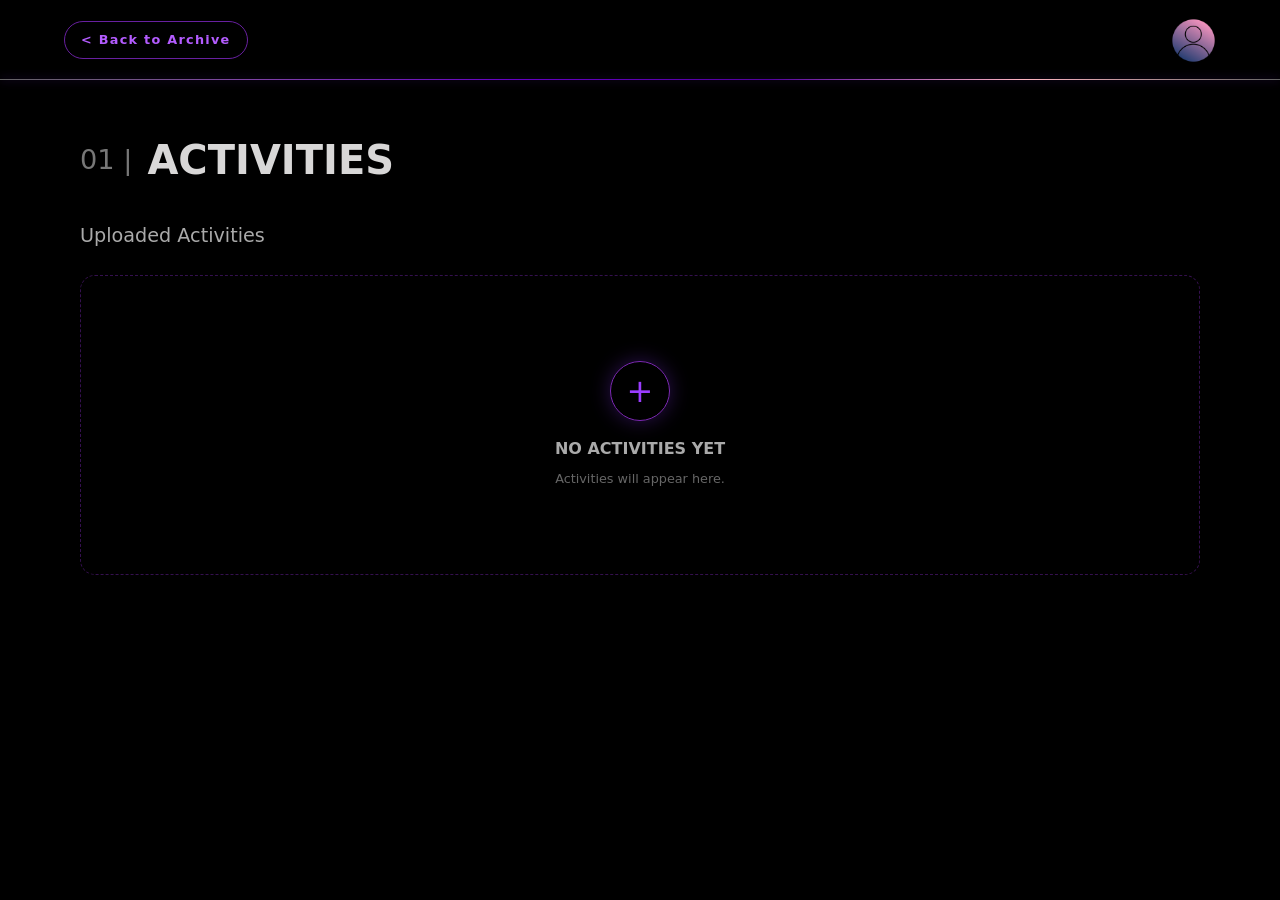
==== activities.html @ f76e68c5 "Upload for website" ====
<!DOCTYPE html>
<html lang="en">
<head>
    <meta charset="UTF-8">
    <meta name="viewport" content="width=device-width, initial-scale=1.0">
    <title>Activities | Racelis Portfolio</title>

    <link rel="stylesheet" href="style.css">
    <link rel="stylesheet" href="archive.css">
    <link rel="stylesheet" href="https://unpkg.com/aos@next/dist/aos.css" />
</head>

<body>

    <div class="activities-page">

        <header data-aos="fade-down" data-aos-duration="1500" class="front-header">

            <a href="archive.html" class="back-button">< Back to Archive</a>

        <img data-aos="fade-up" data-aos-anchor-placement="top-bottom" data-aos-duration="1600"
            src="images/profile-button.png"
            alt="Profile"
            class="profile-button"
            id="openProfile">

        </header>

        <main class="files-main">

            <div class="files-heading">

                <div data-aos="fade-down" data-aos-duration="1700" class="files-title">

                    <p>01  |</p>

                    <h1>ACTIVITIES</h1>

                </div>
            </div>

            <div data-aos="fade-down" data-aos-duration="2000" class="file-toolbar">

                <p>Uploaded Activities</p>

            </div>

            <div id="fileList" class="file-grid"></div>

            <div
                id="emptyState"
                class="empty-state"
                data-aos="fade-up"
                data-aos-duration="1500"
                data-aos-offset="0">

                <div
                    class="empty-icon"
                    data-aos="zoom-in"
                    data-aos-delay="300"
                    data-aos-duration="1000"
                    data-aos-offset="0">
                    +
                </div>

                <h2
                    data-aos="fade-up"
                    data-aos-delay="500"
                    data-aos-duration="1000"
                    data-aos-offset="0">
                    NO ACTIVITIES YET
                </h2>

                <p
                    data-aos="fade-up"
                    data-aos-delay="700"
                    data-aos-duration="1000"
                    data-aos-offset="0">
                    Activities will appear here.
                </p>

            </div>

        </main>
    </div>

    <!-- STUDENT PROFILE POPUP -->

        <div class="profile-overlay" id="profileOverlay">

            <div class="profile-popup">

                <button
                    class="profile-close"
                    id="closeProfile">×</button>

                <div class="profile-popup-header">
                    <span class="profile-status"></span>
                    DIGITAL STUDENT PROFILE
                </div>

                <div class="profile-popup-content">

                    <!-- PHOTO -->

                    <div class="profile-photo">
                        <img
                            src="images/profile.png"
                            alt="Profile Photo">
                    </div>


                    <!-- INFORMATION -->

                    <div class="profile-details">

                        <p class="profile-small-title">STUDENT PROFILE</p>

                        <h2>MARY ANNE P. RACELIS</h2>

                        <p class="student-number">
                            STUDENT NO. 202410141
                        </p>

                        <!-- PROFILE -->

                        <div class="profile-section">

                            <h3>PROFILE</h3>

                            <p>
                                I am currently a student at the Cavite State University--Silang Campus.
                                I'm taking BS in Computer Science.
                                I am currently interested in front-end design, game development, and robotics.
                                I want to be rich and live in the province when I retire.
                            </p>

                        </div>


                        <!-- CONTACT -->

                        <div class="profile-section">

                            <h3>CONTACT</h3>

                            <div class="profile-contacts">

                            <a href="mailto:maryanne.racelis@cvsu.edu.ph">
                                <img
                                    class="contact-icon"
                                    src="images/mail.png"
                                    alt="Email">

                                <span>maryanne.racelis@cvsu.edu.ph</span>
                            </a>


                            <a href="https://github.com/maryanneeewithe-afk" target="_blank">
                                <img
                                    class="contact-icon"
                                    src="images/github.png"
                                    alt="GitHub">

                                <span>GitHub</span>
                            </a>

                            </div>
                        </div>
                    </div>
                </div>

                <!-- DOCUMENT -->

                <div class="profile-documents">

                    <div class="profile-document-card">

                        <div class="profile-document-icon">
                            <img
                                src="images/document.png"
                                alt="Certificate of Enrollment">
                        </div>

                        <div class="profile-document-info">
                            <strong>CERTIFICATE OF ENROLLMENT</strong>
                            <span> A.Y. 2026 - 2027</span>
                            <span>1st Semester</span>
                        </div>


                    <a
                        href="documents/Certificate-of-enrollment.pdf"
                        target="_blank"
                        rel="noopener noreferrer"
                        class="profile-view-document">

                        VIEW DOCUMENT
                    </a>

                    </div>
                </div>
            </div>
        </div>

    <script src="https://unpkg.com/aos@next/dist/aos.js"></script>
    <script>
    AOS.init({
        duration: 1500,
        once: false
    });
    </script>

    <script src="archive.js"></script>

    <script>

        document.addEventListener(
            "DOMContentLoaded",
            function () {


                /* FIND PROFILE BUTTON */

                const openProfile =
                    document.getElementById(
                        "openProfile"
                    );


                /* FIND CLOSE BUTTON */

                const closeProfile =
                    document.getElementById(
                        "closeProfile"
                    );


                /* FIND POPUP */

                const profileOverlay =
                    document.getElementById(
                        "profileOverlay"
                    );

                openProfile.addEventListener(
                    "click",
                    function () {

                        profileOverlay.classList.add(
                            "active"
                        );

                    }
                );

                closeProfile.addEventListener(
                    "click",
                    function () {

                        profileOverlay.classList.remove(
                            "active"
                        );

                    }
                );

                profileOverlay.addEventListener(
                    "click",
                    function (event) {

                        if (
                            event.target ===
                            profileOverlay
                        ) {

                            profileOverlay.classList.remove(
                                "active"
                            );

                        }

                    }
                );


                document.addEventListener(
                    "keydown",
                    function (event) {

                        if (
                            event.key === "Escape"
                        ) {

                            profileOverlay.classList.remove(
                                "active"
                            );

                        }

                    }
                );


            }
        );

    </script>

</body>
</html>
---- style.css ----
* {
    margin: 0;
    padding: 0;
    box-sizing: border-box;
}

body {
    font-family: System-ui, -apple-system, BlinkMacSystemFont, 'Segoe UI', Roboto, Oxygen, Ubuntu, Cantarell, 'Open Sans', 'Helvetica Neue', sans-serif;
    background-color: black;
    color: #e7e7e7;
    min-height: 100vh;
    line-height: 1.5;
}

/* GRADIENT AND LAYER BLUR EFFECT */
.image-gradient {
    position: absolute;
    top: 0;
    right: 0;
    opacity: 0.5;
    z-index: -1;
}

.layer-blur {
    height: 0;
    width: 30rem;
    position: absolute;
    top: 20%;
    right: 0;
    box-shadow: 0 0 700px 15px white;
    rotate: -30deg;
    z-index: -1;
}

/* CONTAINER */
.container {
    width: 100%;
    margin: 0 auto;
    padding: 0 2rem;
    position: relative;
    overflow: hidden;
}

/* HEADER */
header {
    display: flex;
    justify-content: space-between;
    align-items: center;
    padding: 1rem 5rem;
}

header h1 {
    margin: 0;
    font-size: 2rem;
    font-weight: 400;
}

.front-header {
    height: 80px;
    display: flex;
    align-items: center;
    justify-content: space-between;
    padding: 0 4rem;
    position: relative;
}

.front-header::after {
    content: "";
    position: absolute;
    left: 0;
    bottom: 0;
    width: 0;
    height: 1px;
    background: linear-gradient(to right, #656565, #7f42a7, #6600c5, #5300a0, lightpink, #656565);
    box-shadow: 0 0 8px rgba(139, 53, 255, 0.5);
    animation: headerLine 3.5s ease forwards;
}

@keyframes headerLine {
    from {
        width: 0;
    }
    to {
        width: 100%;
    }
}

/* MAIN CONTENT */
main {
    display: flex;
    flex-direction: column;
    justify-content: center;
    min-height: calc(90vh - 6rem);
}

.content {
    max-width: 40rem;
    margin-left: 10%;
    z-index: 999;
}

.tag-box {
    position: relative;
    width: 18rem;
    height: 2.5rem;
    border-radius: 50px;
    background: linear-gradient(to right, #656565, #7f42a7, #6600c5, #5300a0, #757575, #656565);
    background-size: 200%;
    animation: animationGradient 2.5s linear infinite;
    box-shadow: 0 0 15px rgba(255, 255, 255, 0.3);
}

@keyframes animationGradient {
    to {
        background-position: 200%;
    }
}
.tag-box .tag {
    position: absolute;
    inset: 3px 3px 3px 3px;
    background-color: black;
    border-radius: 30px;
    display: flex;
    align-items: center;
    justify-content: center;
    transition: 0.5s ease;
}

.content h1 {
    font-size: 4rem;
    font-weight: 600;
    letter-spacing: 0.1rem;
    margin: 2.3rem 0;
    line-height: 1;
    text-shadow: 0 0 10px rgba(128, 128, 128, 0.418);
}

.description {
    font-size: 1.2rem;
    letter-spacing: 0.05rem;
    max-width: 35rem;
    color: gray;
}

/* BUTTONS */
.buttons {
    display: flex;
    gap: 1rem;
    margin-top: 3rem;
}

.btn-get-started {
    text-decoration: none;
    color: white;
    border: 2px solid #4b4a4a;
    padding: 0.7rem 1.2rem;
    border-radius: 50px;
    font-size: 1rem;
    font-weight: 350;
    letter-spacing: 0.1em;
    transition: background-color 0.3s ease;
    width: 10rem;
    display: inline-flex;
    align-items: center;
    justify-content: center;
}

.btn-get-started:hover {
    background: #a7a7a71a;
    color: white;
}

.profile-button {
    width: 45px;
    height: auto;
    cursor: pointer;
    z-index: 999;
    transition:
        transform 0.3s ease,
        filter 0.3s ease;
}

.profile-button:hover {
    transform: translateY(-2px);
    filter:
        drop-shadow(0 0 8px rgba(57, 53, 63, 0.842))
}

/* ROBOT 3D IMAGE */
.robot-3d {
    position: absolute;
    top: -15%;
    right: -22%;
}

/* STUDENT PROFILE POPUP */
.profile-overlay {
    position: fixed;
    inset: 0;
    display: flex;
    align-items: center;
    justify-content: center;
    padding: 30px;
    background: rgba(0, 0, 0, 0.65);
    backdrop-filter: blur(8px);
    opacity: 0;
    visibility: hidden;
    transition:
        opacity 0.35s ease,
        visibility 0.35s ease;
    z-index: 9999;
}

/* OPEN STATE */
.profile-overlay.active {
    opacity: 1;
    visibility: visible;
}

/* PROFILE POPUP */
.profile-popup {
    position: relative;
    width: 850px;
    max-width: 95vw;
    max-height: 90vh;
    overflow: hidden;
    background: #050505;
    border: 1px solid #6d22a8;
    border-radius: 14px;
    box-shadow:
        0 0 15px rgba(139, 53, 255, 0.45),
        0 0 50px rgba(139, 53, 255, 0.18);
    transform:
        scale(0.92)
        translateY(20px);
    transition: transform 0.4s ease;
}

/* OPEN ANIMATION */
.profile-overlay.active
.profile-popup {
    transform:
        scale(1)
        translateY(0);
}

/* ANIMATED PURPLE BORDER */
.profile-popup::before {
    content: "";
    position: absolute;
    inset: -1px;
    border-radius: 15px;
    padding: 1px;
    background:
        linear-gradient(
            90deg,
            #656565,
            #7f42a7,
            #6600c5,
            #5300a0,
            #757575,
            #656565
        );
    background-size: 200%;
    animation: profileBorder 2.5s linear infinite;
    pointer-events: none;

    -webkit-mask:
        linear-gradient(#fff 0 0) content-box,
        linear-gradient(#fff 0 0);

    mask:
        linear-gradient(#fff 0 0) content-box,
        linear-gradient(#fff 0 0);

    -webkit-mask-composite: xor;
    mask-composite: exclude;
}

@keyframes profileBorder {
    to {
        background-position: 200%;
    }
}

/* CLOSE BUTTON */
.profile-close {
    position: absolute;
    top: 15px;
    right: 18px;
    width: 30px;
    height: 30px;
    border: none;
    background: transparent;
    color: #888;
    font-size: 24px;
    cursor: pointer;
    z-index: 5;
    transition: 0.3s ease;
}

.profile-close:hover {
    color: #ff5c5c;
    text-shadow: 0 0 3px #ff3535;
    transform: rotate(90deg);
}

/* HEADER */
.profile-popup-header {
    height: 55px;
    display: flex;
    align-items: center;
    padding: 0 25px;
    border-bottom: 1px solid rgba(139, 53, 255, 0.25);
    color: #b45cff;
    font-size: 12px;
    letter-spacing: 0.1rem;
}

.profile-status {
    width: 7px;
    height: 7px;
    margin-right: 10px;
    border-radius: 50%;
    background: #8b35ff;
    box-shadow: 0 0 10px #8b35ff;
}

/* PROFILE CONTENT */
.profile-popup-content {
    display: flex;
    gap: 30px;
    padding: 30px;
}

/* PHOTO */
.profile-photo {
    width: 170px;
    height: 210px;
    flex-shrink: 0;
    overflow: hidden;
    border: 1px solid #8d8d8d67;
    border-radius: 10px;
    box-shadow: 0 0 15px rgba(139, 53, 255, 0.3);
}

.profile-photo img {
    width: 100%;
    height: 100%;
    object-fit: cover;
    display: block;
}

/* DETAILS */
.profile-details {
    flex: 1;
}

.profile-small-title {
    color: #8b35ff;
    font-size: 10px;
    letter-spacing: 0.12rem;
}

.profile-details h2 {
    margin-top: 5px;
    font-size: 26px;
    font-weight: 500;
}

.student-number {
    margin-top: 3px;
    color: #cecece;
    font-size: 11px;
}

/* SECTIONS */
.profile-section {
    margin-top: 20px;
}

.profile-section h3,
.profile-documents > h3 {
    color: #b1b0b3;
    font-size: 12px;
    letter-spacing: 0.08rem;
}

.profile-section p {
    margin-top: 8px;
    max-width: 500px;
    color: #999;
    font-size: 11px;
    line-height: 1.7;
}

/* CONTACT */
.profile-contacts {
    display: flex;
    gap: 25px;
    margin-top: 10px;
}

.profile-contacts a {
    display: flex;
    align-items: center;
    gap: 8px;
    color: #aaa;
    text-decoration: none;
    font-size: 11px;
    transition: 0.3s ease;
}

.profile-contacts a:hover {
    color: #b45cff;
}

.profile-contacts img {
    width: 18px;
    height: 18px;
    object-fit: contain;
}

/* DOCUMENTS */
.profile-documents {
    padding: 0 30px 30px;
}

.profile-documents > h3 {
    margin-bottom: 10px;
}
 
/* DOCUMENT CARD */
.profile-document-card {
    display: flex;
    align-items: center;
    gap: 15px;
    min-height: 85px;
    padding: 12px;
    border: 1px solid rgba(111, 111, 112, 0.35);
    border-radius: 8px;
    transition: 0.3s ease;
}

/* DOCUMENT ICON */
.profile-document-icon {
    width: 75px;
    height: 60px;
    display: flex;
    align-items: center;
    justify-content: center;
    flex-shrink: 0;
    border: 1px solid rgba(139, 53, 255, 0.3);
    border-radius: 6px;
    overflow: hidden;
}

.profile-document-icon img {
    width: 45px;
    height: 45px;
    object-fit: contain;
}


/* DOCUMENT INFORMATION */
.profile-document-info {
    flex: 1;
    display: flex;
    flex-direction: column;
    gap: 3px;
}

.profile-document-info strong {
    font-size: 11px;
    font-weight: 500;
}

.profile-document-info span {
    color: #777;
    font-size: 9px;
}


/* VIEW DOCUMENT */
.profile-view-document {
    display: inline-flex;
    align-items: center;
    justify-content: center;
    flex: 0 0 130px;
    width: 130px;
    height: 32px;
    padding: 0;
    border: 1px solid #757475;
    border-radius: 25px;
    background: transparent;
    color: #d7d7d8;
    text-decoration: none;
    font-size: 9px;
    font-weight: 500;
    white-space: nowrap;
    box-sizing: border-box;
    transition: all 0.3s ease;
}

.profile-view-document:hover {
    background: #3d3d3d2f;
    color: white;
    box-shadow: 0 0 4px rgba(109, 109, 109, 0.144);
    transform: translateY(-2px);
}
---- archive.css ----
* {
    margin: 0;
    padding: 0;
    box-sizing: border-box;
}

body {
    font-family: System-ui, -apple-system, BlinkMacSystemFont, 'Segoe UI', Roboto, Oxygen, Ubuntu, Cantarell, 'Open Sans', 'Helvetica Neue', sans-serif;
    background-color: black;
    color: #e7e7e7;
    min-height: 100vh;
    line-height: 1.5;
}

/* GRADIENT AND LAYER BLUR EFFECT */
.image-gradient {
    position: absolute;
    top: 0;
    right: 0;
    opacity: 0.5;
    z-index: -1;
}

.layer-blur {
    height: 0;
    width: 30rem;
    position: absolute;
    top: 20%;
    right: 0;
    box-shadow: 0 0 700px 15px white;
    rotate: -30deg;
    z-index: -1;
}

/* DIGITAL ARCHIVE */
.archive-page {
    min-height: 100vh;
    background: transparent;
    color: #e7e7e7;
    position: relative;
    overflow: visible;
}

/* HEADER */
.archive-header {
    height: 80px;
    display: flex;
    align-items: center;
    justify-content: space-between;
    padding: 0 4rem;
    position: relative;
}

.archive-header::after {
    content: "";
    position: absolute;
    left: 0;
    bottom: 0;
    width: 0;
    height: 1px;
    background: linear-gradient(to right, #656565, #7f42a7, #6600c5, #5300a0, lightpink, #656565);
    box-shadow: 0 0 8px rgba(139, 53, 255, 0.5);
    animation: headerLine 3.5s ease forwards;
}

.back-button {
    text-decoration: none;
    border: 1.8px solid #2a2a2a;
    padding: 0.7rem 1.2rem;
    border-radius: 50px;
    font-size: 0.11rem;
    font-weight: 750;
    letter-spacing: 0.1em;
    transition: background-color 0.3s ease;
}

.back-button:hover {
    background: #a7a7a742;
    color: white;
}

.archive-header nav {
    display: flex;
    align-items: center;
    gap: 3rem;
    margin-left: 5%;
}

.archive-header nav a {
    font-size: 1.3rem;
    letter-spacing: 0.1rem;
    transition: color 0.2s ease;
    text-decoration: none;
    color: inherit;
    z-index: 999;
}

.archive-header nav a:hover {
    color: #a7a7a7;
}

/* MAIN */
.archive-main {
    min-height: calc(100vh - 80px);
    display: flex;
    flex-direction: column;
    align-items: center;
    justify-content: center;
    padding: 4rem 2rem;
}

/* HEADING */
.archive-heading {
    text-align: center;
    margin-bottom: 4rem;
    transition: background-color;
    z-index: 999;
}

.archive-heading > p:first-child {
    color: #a94cff;
    letter-spacing: 0.15rem;
    font-size: 0.8rem;
    transition: background-color;
    z-index: 999;
}

.archive-heading h1 {
    font-size: 3rem;
    margin: 0.7rem 0;
    font-weight: 600;
    transition: background-color;
    z-index: 999;
}

.archive-heading h1 span {
    color: #9b3cff;
    text-shadow:
        0 0 10px #8b35ff,
        0 0 25px rgba(139, 53, 255, 0.5);
    transition: background-color;
    z-index: 999;
}

.heading-line {
    width: 250px;
    height: 1px;
    margin: 1rem auto;
    background: linear-gradient(
        to right,
        transparent,
        #9b3cff,
        transparent
    );
    box-shadow:0 0 10px #8b35ff;
    transition: background-color;
    z-index: 999;
}

.archive-description {
    color: gray;
    max-width: 40rem;
    margin-left: 10%;
    transition: background-color;
    font-size: 1.2rem;
    z-index: 999;
}

/* FOLDER CONTAINER */
.folder-container {
    display: flex;
    gap: 2.5rem;
    justify-content: center;
    align-items: center;
}

/* ANIMATED FOLDER BORDER */
.folder-border {
    position: relative;
    width: 280px;
    height: 330px;
    padding: 3px;
    border-radius: 18px;
    background:
        linear-gradient(
            to right,
            #656565,
            #7f42a7,
            #6600c5,
            #5300a0,
            #757575,
            #656565
        );
    background-size: 200%;
    animation: animationGradient 2.5s linear infinite;
    box-shadow:0 0 15px rgba(139, 53, 255, 0.3);
    transition:
        transform 0.45s ease,
        box-shadow 0.45s ease;
}

/* INNER FOLDER CARD */
.folder-card {
    width: 100%;
    height: 100%;
    background: #050505;
    border-radius: 15px;
    display: flex;
    flex-direction: column;
    align-items: center;
    justify-content: center;
    text-align: center;
    padding: 2rem;
}

/* FOLDER ICON - CLEAN VERSION */
.folder-border {
    transition: 
        transform 0.4s ease,
        box-shadow 0.4s ease;
}

/* FOLDER HOVER / OLD ANIMATION */
.folder-border:hover {
    box-shadow:
        0 0 15px rgba(158, 92, 245, 0.8),
        0 0 35px rgba(139, 53, 255, 0.5),
        0 0 70px rgba(139, 53, 255, 0.25);
    transform: translateY(-12px);
}

.folder-border:hover .folder-back {
    transform:
        skewY(-2deg)
        rotateX(18deg)
        translateY(-6px);
}

/* FOLDER ICON */
.folder-icon {
    position: relative;
    width: 105px;
    height: 80px;
    margin-bottom: 1.5rem;
}

/* FOLDER BACK */
.folder-back {
    position: absolute;
    width: 95px;
    height: 65px;
    left: 5px;
    top: 5px;
    background: linear-gradient(
        145deg,
        #e6f9ff,
        #6c7172
    );
    border-radius: 7px;
    box-shadow: 0 0 2px #c3d7dd;
    transform: skewY(-2deg);
    z-index: 1;
    transition: transform 0.45s ease;
}

/* FOLDER TAB */
.folder-back::before {
    content: "";
    position: absolute;
    width: 38px;
    height: 15px;
    left: 5px;
    top: -13px;
    background: #38a7c9;
    border-radius: 5px 5px 0 0;
    box-shadow: 0 0 2px #38a7c9;
}

/* FOLDER FRONT */
.folder-front {
    position: absolute;
    width: 105px;
    height: 52px;
    left: 0;
    top: 21px;
    background: linear-gradient(
        145deg,
        #38a7c9,
        #145063
    );
    border-radius: 6px;
    box-shadow: 0 0 2px #38a7c9;
    z-index: 2;
}

/* OLD FOLDER HOVER ANIMATION */
.folder-border {
    transition:
        transform 0.4s ease,
        box-shadow 0.4s ease;
}

.folder-border:hover {
    transform: translateY(-12px);

    box-shadow:
        0 0 15px rgba(158, 92, 245, 0.8),
        0 0 35px rgba(139, 53, 255, 0.5),
        0 0 70px rgba(139, 53, 255, 0.25);
}

.folder-border:hover .folder-back {
    transform:
        skewY(-2deg)
        rotateX(18deg)
        translateY(-6px);
}

/* FOLDER TEXT */
.folder-card h2 {
    font-size: 1.4rem;
    letter-spacing: 0.08rem;
    margin-bottom: 0.7rem;
}

.folder-card p {
    color: #777;
    font-size: 0.9rem;
    line-height: 1.5;
    max-width: 190px;
    margin-bottom: 1.5rem;
}

/* OPEN BUTTON */
.folder-card a {
    text-decoration: none;
    color: #b45cff;
    border: 1px solid #8b35ff;
    padding: 0.55rem 1.5rem;
    border-radius: 30px;
    font-size: 0.85rem;
    letter-spacing: 0.08rem;
    transition: 0.3s ease;
}

.folder-card a:hover {
    background: #a7a7a713;
    color: white;
}

/* FILE PAGE */
.files-main {
    min-height: calc(65vh - 40px);
    padding: 3rem 5rem;
}

/* FILE HEADING */
.files-heading {
    display: flex;
    align-items: center;
    justify-content: space-between;
    margin-bottom: 2rem;
}

.back-button {
    text-decoration: none;
    color: #b45cff;
    border: 1px solid #6820a0;
    padding: 0.5rem 1rem;
    border-radius: 30px;
    font-size: 0.8rem;
    transition: 0.3s ease;
}

.back-button:hover {
    background: rgba(139, 53, 255, 0.15);
    box-shadow: 0 0 15px rgba(139, 53, 255, 0.4);
}

.files-title {
    display: flex;
    align-items: center;
    gap: 15px;
}

.files-title p {
    color: #777;
    font-size: 1.7rem;
}

.files-title h1 {
    font-size: 2.5rem;
    color: #d8d7d7;
    font-weight: 700;
}

/* TOOLBAR */
.file-toolbar {
    display: flex;
    justify-content: space-between;
    align-items: center;
    margin-bottom: 1.5rem;
}

.file-toolbar p {
    color: #aaa;
    font-size: 1.2rem;
}

/* FILE GRID */
.file-grid {
    display: grid;
    grid-template-columns: repeat(4, 1fr);
    gap: 1rem;
}

/* FILE CARD */
.file-card {
    min-height: 190px;
    padding: 1rem;
    background: #070707;
    border: 1px solid #401064;
    border-radius: 10px;
    transition: 0.3s ease;
}

.file-card:hover {
    border-color: #9b3cff;
    transform: translateY(-4px);
    box-shadow: 0 0 15px rgba(139, 53, 255, 0.3);
}

/* CARD TOP */
.file-card-top {
    display: flex;
    justify-content: space-between;
    align-items: center;
    margin-bottom: 1rem;
}

.file-icon {
    font-size: 2.2rem;
}

/* FILE INFORMATION */
.file-card h3 {
    font-size: 0.95rem;
    font-weight: 500;
    white-space: nowrap;
    overflow: hidden;
    text-overflow: ellipsis;
    margin-bottom: 0.3rem;
}

.file-type {
    color: #888;
    font-size: 0.75rem;
}

.file-date {
    color: #666;
    font-size: 0.8rem;
    margin-top: 0.3rem;
}

.file-icon {
    width: 42px;
    height: 48px;
    display: flex;
    align-items: center;
    justify-content: center;
}

.file-icon img {
    width: 35px;
    height: 40px;
    object-fit: contain;
    opacity: 0.85;
    transition: 0.3s ease;
}

.file-card:hover .file-icon img {
    opacity: 1;
}

/* VIEW BUTTON */
.file-actions {
    margin-top: 1rem;
}

.view-button {
    width: 100%;
    background: transparent;
    border: 1px solid #6520a0;
    color: #b45cff;
    padding: 0.45rem;
    border-radius: 20px;
    cursor: pointer;
    transition: 0.3s ease;
}

.view-button:hover {
    background: #a7a7a70e;
    color: white;
}

/* EMPTY STATE */
.empty-state {
    min-height: 300px;
    display: flex;
    flex-direction: column;
    align-items: center;
    justify-content: center;
    border: 1px dashed #35104f;
    border-radius: 15px;
    color: #666;
}

.empty-icon {
    width: 60px;
    height: 60px;
    display: flex;
    align-items: center;
    justify-content: center;
    border: 1px solid #7d29b5;
    border-radius: 50%;
    font-size: 2rem;
    color: #9b3cff;
    margin-bottom: 1rem;
    box-shadow: 0 0 20px rgba(139, 53, 255, 0.3);
}

.empty-state h2 {
    font-size: 1rem;
    color: #aaa;
    margin-bottom: 0.5rem;
}

.empty-state p {
    font-size: 0.8rem;
}


/* Main archive area */
.archive-container {
    width: 100%;
    min-height: auto;
    padding: 20px 20px 60px;
    box-sizing: border-box;
}

/* Archive heading */
.archive-content {
    width: 100%;
    text-align: center;
    padding-top: 40px;
    margin: 0;
}

.archive-content h1 {
    font-size: 30px;
    line-height: 1.3;
}

.archive-content p {
    font-size: 14px;
    line-height: 1.6;
    max-width: 90%;
    margin: 15px auto 35px;
}

/* FOLDER GRID */
.folder-grid {
    width: 100%;
    display: grid;
    grid-template-columns: 1fr;
    gap: 25px;
    margin: 0 auto;
}

/* FOLDER CARD */
.folder-card {
    width: 100%;
    min-height: 230px;
    box-sizing: border-box;
}

/* PUBLIC VIEWER MODE */

/*
    When the website is opened online,
    visitors can only view files.
*/

.viewer-mode .add-file-button,
.viewer-mode .delete-button,
.viewer-mode .delete-btn,
.viewer-mode .trash-button,
.viewer-mode input[type="file"] {

    display: none !important;
}
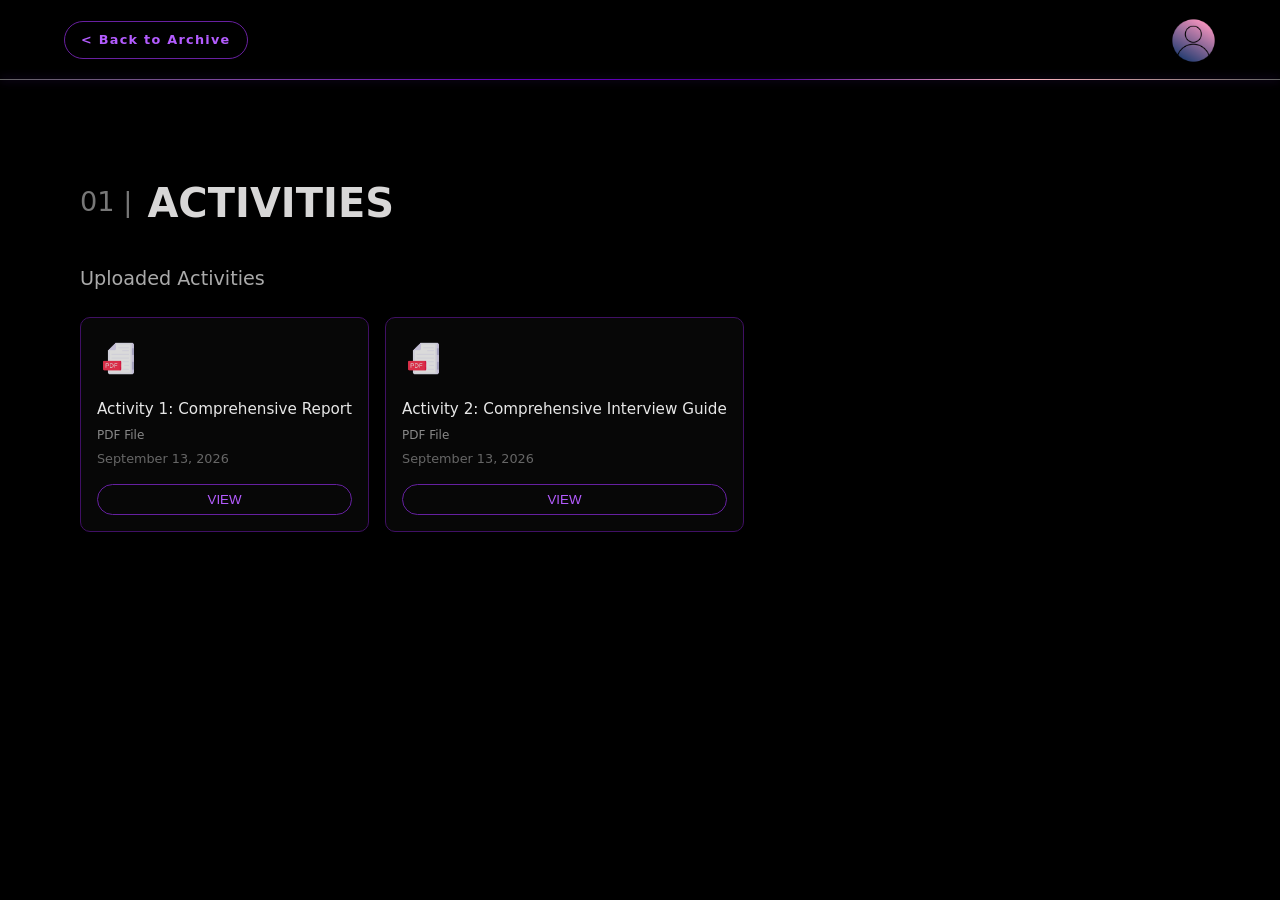
==== commit a8909494: "Fixed HTML structure" ====
--- a/activities.html
+++ b/activities.html
@@ -132,7 +132,6 @@
                                 I am currently a student at the Cavite State University--Silang Campus.
                                 I'm taking BS in Computer Science.
                                 I am currently interested in front-end design, game development, and robotics.
-                                I want to be rich and live in the province when I retire.
                             </p>
 
                         </div>
@@ -308,4 +307,4 @@
     </script>
 
 </body>
-</html>+</html>
